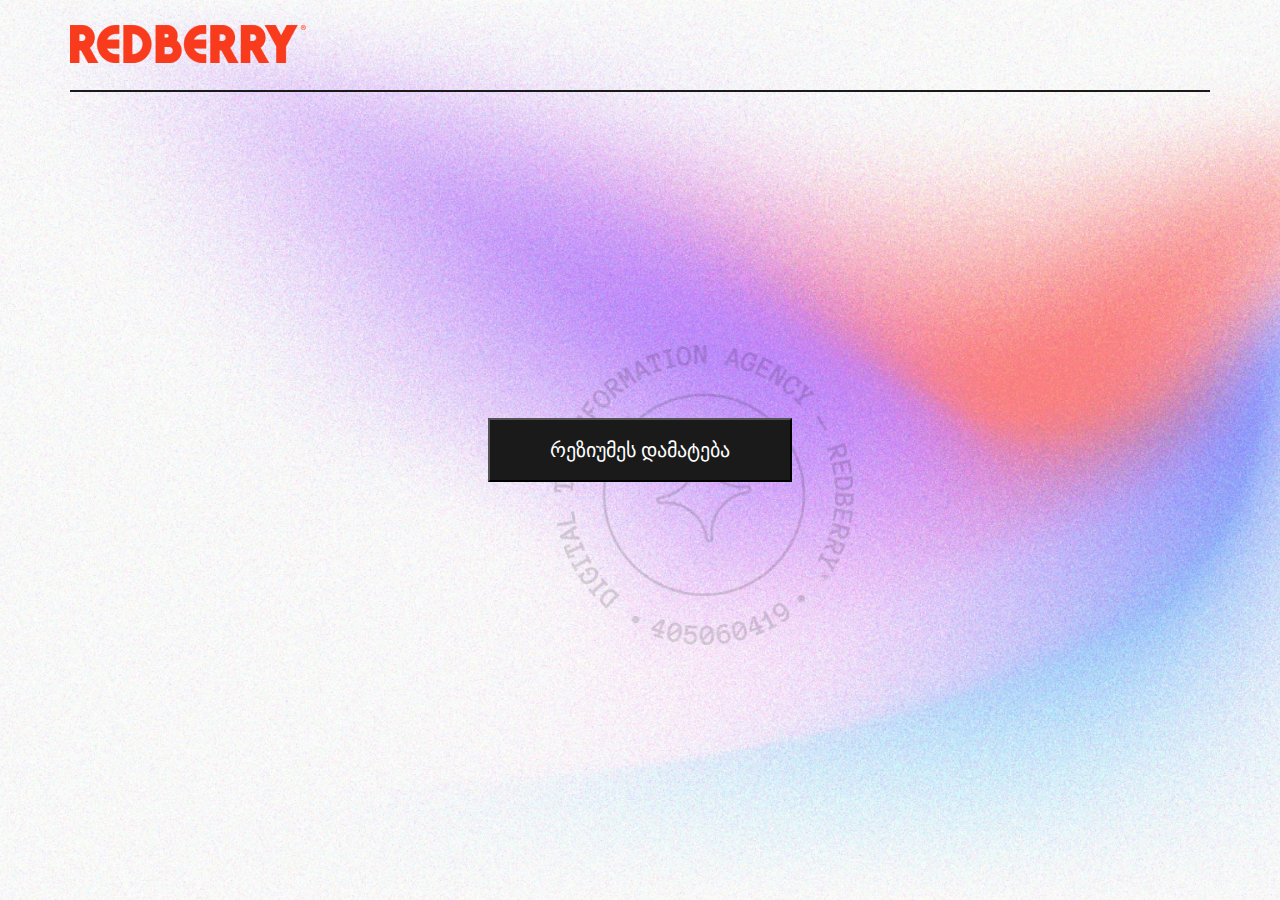
==== index.html @ fee2b372 "a" ====
<!DOCTYPE html>
<html lang="en">
<head>
    <meta charset="UTF-8">
    <meta http-equiv="X-UA-Compatible" content="IE=edge">
    <meta name="viewport" content="width=device-width, initial-scale=1.0">
    <title>Document</title>
    <link rel="stylesheet" href="./assets/scss/main.css">
</head>
<body>
    <div class="home">
        <img src="./assets/pics/Redberry.png" alt="" class="Redberry">
        <img src="./assets/pics/logo.png" alt="" class="logo">
        <div class="line"></div>
        <button id="redirect_button1">
            <p class="redirect_text">რეზიუმეს დამატება</p>
        </button>
    </div>
    <script src="./assets/javascript/home.js"></script>
</body>
</html>
---- assets/scss/main.css ----
@font-face {
  font-family: "Helvetica Neue";
  src: url(../fonts/HelveticaNeue.ttf);
}
* {
  margin: 0;
  padding: 0;
  -webkit-box-sizing: border-box;
          box-sizing: border-box;
  font-family: "Helvetica Neue";
}

body {
  overflow: none;
}

div.home {
  height: 100vh;
  width: 100%;
  background-image: url("/assets/pics/background.jpg");
  background-repeat: no-repeat;
  background-size: cover;
  background-position: center;
}
div.home img.Redberry {
  position: absolute;
  left: 70px;
  top: 25px;
}
div.home img.logo {
  position: absolute;
  width: 300px;
  height: 300px;
  left: 55%;
  top: 55%;
  -webkit-transform: translate(-50%, -50%);
          transform: translate(-50%, -50%);
}
div.home div.line {
  position: absolute;
  left: 70px;
  right: 70px;
  top: 90px;
  border: 1px solid #1A1A1A;
}
div.home button#redirect_button1 {
  left: 50%;
  top: 50%;
  -webkit-transform: translate(-50%, -50%);
          transform: translate(-50%, -50%);
  padding: 18px 60px;
  cursor: pointer;
  position: absolute;
  background: #1A1A1A;
}
div.home button#redirect_button1 p.redirect_text {
  font-size: 20px;
  color: #FFFFFF;
}

div.hero1 {
  width: 60%;
  height: 100vh;
  background-color: #f5f5f5;
  display: -webkit-box;
  display: -ms-flexbox;
  display: flex;
  -webkit-box-orient: vertical;
  -webkit-box-direction: normal;
      -ms-flex-direction: column;
          flex-direction: column;
  padding: 50px;
}
div.hero1 header {
  width: 100%;
  height: 100px;
  display: -webkit-box;
  display: -ms-flexbox;
  display: flex;
  -webkit-box-orient: vertical;
  -webkit-box-direction: normal;
      -ms-flex-direction: column;
          flex-direction: column;
  -webkit-box-align: center;
      -ms-flex-align: center;
          align-items: center;
  -webkit-box-pack: center;
      -ms-flex-pack: center;
          justify-content: center;
}
div.hero1 button#redirect_button2 {
  border-radius: 50%;
  width: 50px;
  height: 50px;
  cursor: pointer;
  background: #FFFFFF;
  position: absolute;
  left: 45px;
  top: 60px;
}
div.hero1 div.cont {
  width: 100%;
}
div.hero1 div.a {
  display: -webkit-box;
  display: -ms-flexbox;
  display: flex;
  -webkit-box-align: center;
      -ms-flex-align: center;
          align-items: center;
  -webkit-box-pack: justify;
      -ms-flex-pack: justify;
          justify-content: space-between;
  padding: 5px 85px;
}
div.hero1 h1.priv_info {
  margin-bottom: 15px;
}
div.hero1 div.underline {
  border: 1px solid #1A1A1A;
}
div.hero1 p.hero_counter {
  font-size: 25px;
}
div.hero1 div.inputfields {
  display: -webkit-box;
  display: -ms-flexbox;
  display: flex;
  -webkit-box-pack: center;
      -ms-flex-pack: center;
          justify-content: center;
  margin-top: 35px;
  margin-bottom: 50px;
}
div.hero1 div.inputfields div.inputfield_left {
  display: -webkit-box;
  display: -ms-flexbox;
  display: flex;
  -webkit-box-orient: vertical;
  -webkit-box-direction: normal;
      -ms-flex-direction: column;
          flex-direction: column;
  padding: 8px 24px;
  gap: 8px;
}
div.hero1 div.inputfields div.inputfield_left div.left_form {
  width: 40vh;
}
div.hero1 div.inputfields div.inputfield_left div.left_form form.myform_left input.fname {
  -webkit-box-sizing: border-box;
          box-sizing: border-box;
  background: #FFFFFF;
  border: 1px solid #BCBCBC;
  border-radius: 4px;
  width: 100%;
  height: 100%;
  padding: 15px;
}
div.hero1 div.inputfields div.inputfield_left p.form_text {
  font-size: 14px;
  line-height: 21px;
  color: #2E2E2E;
}
div.hero1 div.inputfields div.inputfield_right {
  display: -webkit-box;
  display: -ms-flexbox;
  display: flex;
  -webkit-box-orient: vertical;
  -webkit-box-direction: normal;
      -ms-flex-direction: column;
          flex-direction: column;
  padding: 8px 24px;
  gap: 8px;
}
div.hero1 div.inputfields div.inputfield_right div.right_form {
  width: 40vh;
}
div.hero1 div.inputfields div.inputfield_right div.right_form form.myform_right input.lname {
  -webkit-box-sizing: border-box;
          box-sizing: border-box;
  background: #FFFFFF;
  border: 1px solid #BCBCBC;
  border-radius: 4px;
  width: 100%;
  height: 100%;
  padding: 15px;
}
div.hero1 div.inputfields div.inputfield_right p.form_text {
  font-size: 14px;
  line-height: 21px;
  color: #2E2E2E;
}
div.hero1 div.img {
  display: -webkit-box;
  display: -ms-flexbox;
  display: flex;
  gap: 25px;
  padding: 5px 70px;
  margin-bottom: 40px;
}
div.hero1 p.photo_link {
  font-size: 18px;
  color: #1A1A1A;
}
div.hero1 input#pic_upload {
  display: none;
}
div.hero1 label {
  padding: 10px 10px 12px;
  color: white;
  background: #0E80BF;
  border-radius: 4px;
  cursor: pointer;
}
div.hero1 div.about_me {
  display: -webkit-box;
  display: -ms-flexbox;
  display: flex;
  -webkit-box-orient: vertical;
  -webkit-box-direction: normal;
      -ms-flex-direction: column;
          flex-direction: column;
  gap: 8px;
  padding: 20px 70px;
}
div.hero1 div.about_me input {
  -webkit-box-sizing: border-box;
          box-sizing: border-box;
  height: 10vh;
  border: 1px solid #BCBCBC;
  border-radius: 4px;
  padding: 10px;
}
div.hero1 div.email {
  display: -webkit-box;
  display: -ms-flexbox;
  display: flex;
  -webkit-box-orient: vertical;
  -webkit-box-direction: normal;
      -ms-flex-direction: column;
          flex-direction: column;
  gap: 8px;
  padding: 20px 70px;
  margin-bottom: 10px;
  margin-top: 10px;
}
div.hero1 div.email input.email_input {
  -webkit-box-sizing: border-box;
          box-sizing: border-box;
  height: 5vh;
  border: 1px solid #BCBCBC;
  border-radius: 4px;
  padding: 10px;
}
div.hero1 div.email p.email_text {
  color: #5d5b5b;
  font-size: 14px;
}
div.hero1 div.number {
  display: -webkit-box;
  display: -ms-flexbox;
  display: flex;
  -webkit-box-orient: vertical;
  -webkit-box-direction: normal;
      -ms-flex-direction: column;
          flex-direction: column;
  gap: 8px;
  padding: 20px 70px;
}
div.hero1 div.number input.number_input {
  -webkit-box-sizing: border-box;
          box-sizing: border-box;
  height: 5vh;
  border: 1px solid #BCBCBC;
  border-radius: 4px;
  padding: 10px;
}
div.hero1 div.number p.number_text {
  color: #5d5b5b;
  font-size: 14px;
}
div.hero1 button#redirect_button3 {
  display: -webkit-box;
  display: -ms-flexbox;
  display: flex;
  -webkit-box-align: center;
      -ms-flex-align: center;
          align-items: center;
  position: absolute;
  right: 80vh;
  bottom: 65px;
  width: 150px;
  height: 50px;
  background: #6B40E3;
  border-radius: 4px;
}
div.hero1 button#redirect_button3 p {
  letter-spacing: 0.08em;
  color: #FFFFFF;
  font-size: 16px;
  margin: 0 auto;
}
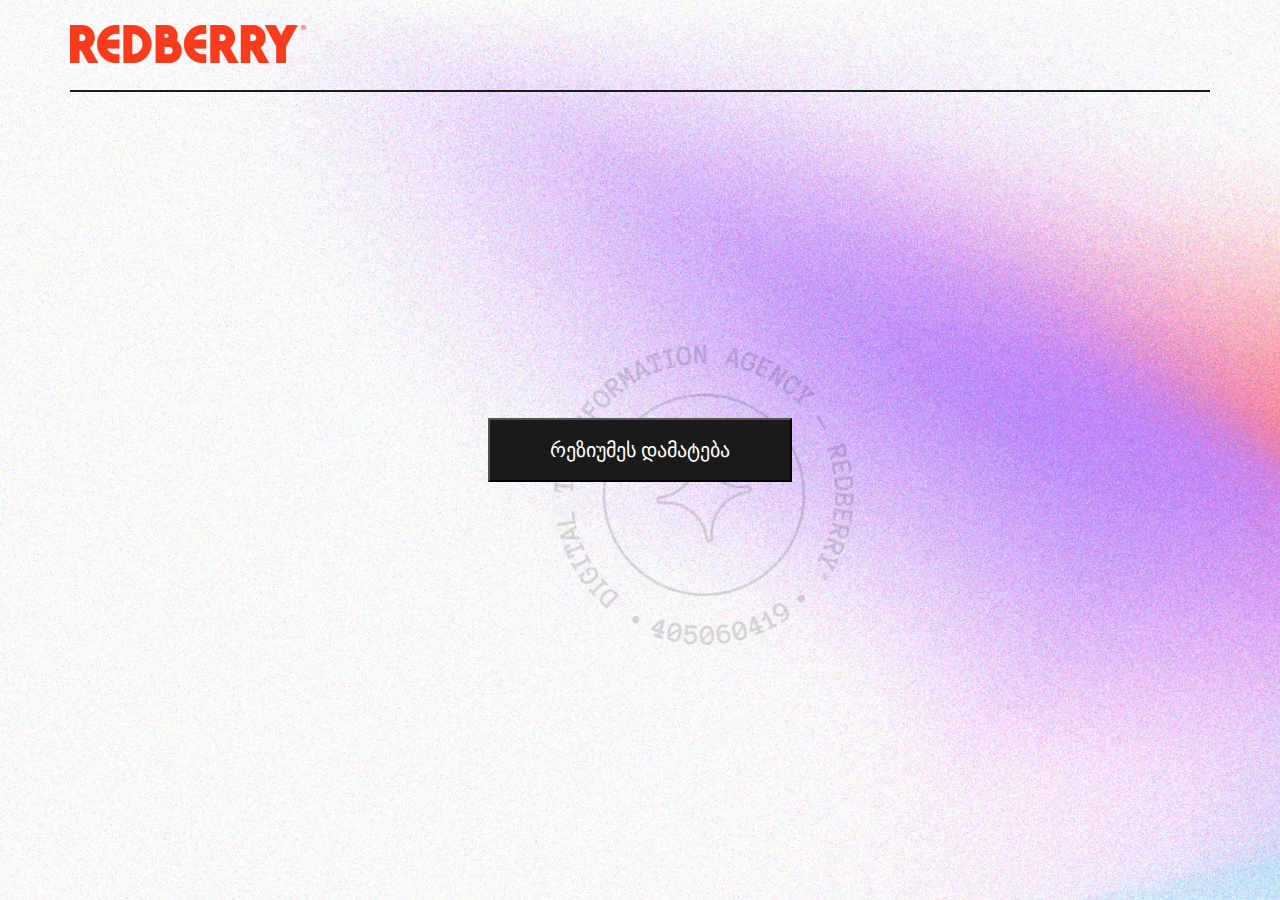
==== commit 4ad56168: "fixed a few javascript validation on refresh and redirect button and starting new page" ====
--- a/index.html
+++ b/index.html
@@ -4,7 +4,7 @@
     <meta charset="UTF-8">
     <meta http-equiv="X-UA-Compatible" content="IE=edge">
     <meta name="viewport" content="width=device-width, initial-scale=1.0">
-    <title>Document</title>
+    <title>Home</title>
     <link rel="stylesheet" href="./assets/scss/main.css">
 </head>
 <body>
--- a/assets/scss/main.css
+++ b/assets/scss/main.css
@@ -18,9 +18,6 @@
   height: 100vh;
   width: 100%;
   background-image: url("/assets/pics/background.jpg");
-  background-repeat: no-repeat;
-  background-size: cover;
-  background-position: center;
 }
 div.home img.Redberry {
   position: absolute;
@@ -58,8 +55,14 @@
   color: #FFFFFF;
 }
 
-div.hero1 {
-  width: 60%;
+div.whole {
+  display: -ms-grid;
+  display: grid;
+  -ms-grid-columns: 60% 40%;
+  grid-template-columns: 60% 40%;
+}
+
+div.whole div.hero1 {
   height: 100vh;
   background-color: #f5f5f5;
   display: -webkit-box;
@@ -71,8 +74,7 @@
           flex-direction: column;
   padding: 50px;
 }
-div.hero1 header {
-  width: 100%;
+div.whole div.hero1 header {
   height: 100px;
   display: -webkit-box;
   display: -ms-flexbox;
@@ -88,7 +90,7 @@
       -ms-flex-pack: center;
           justify-content: center;
 }
-div.hero1 button#redirect_button2 {
+div.whole div.hero1 button#redirect_button2 {
   border-radius: 50%;
   width: 50px;
   height: 50px;
@@ -98,10 +100,10 @@
   left: 45px;
   top: 60px;
 }
-div.hero1 div.cont {
-  width: 100%;
-}
-div.hero1 div.a {
+div.whole div.hero1 div.cont {
+  width: 100%;
+}
+div.whole div.hero1 div.a {
   display: -webkit-box;
   display: -ms-flexbox;
   display: flex;
@@ -113,16 +115,16 @@
           justify-content: space-between;
   padding: 5px 85px;
 }
-div.hero1 h1.priv_info {
+div.whole div.hero1 h1.priv_info {
   margin-bottom: 15px;
 }
-div.hero1 div.underline {
+div.whole div.hero1 div.underline {
   border: 1px solid #1A1A1A;
 }
-div.hero1 p.hero_counter {
+div.whole div.hero1 p.hero_counter {
   font-size: 25px;
 }
-div.hero1 div.inputfields {
+div.whole div.hero1 div.inputfields {
   display: -webkit-box;
   display: -ms-flexbox;
   display: flex;
@@ -132,7 +134,7 @@
   margin-top: 35px;
   margin-bottom: 50px;
 }
-div.hero1 div.inputfields div.inputfield_left {
+div.whole div.hero1 div.inputfields div.inputfield_left {
   display: -webkit-box;
   display: -ms-flexbox;
   display: flex;
@@ -143,10 +145,10 @@
   padding: 8px 24px;
   gap: 8px;
 }
-div.hero1 div.inputfields div.inputfield_left div.left_form {
+div.whole div.hero1 div.inputfields div.inputfield_left div.left_form {
   width: 40vh;
 }
-div.hero1 div.inputfields div.inputfield_left div.left_form form.myform_left input.fname {
+div.whole div.hero1 div.inputfields div.inputfield_left div.left_form form#myform_left input.fname {
   -webkit-box-sizing: border-box;
           box-sizing: border-box;
   background: #FFFFFF;
@@ -156,12 +158,12 @@
   height: 100%;
   padding: 15px;
 }
-div.hero1 div.inputfields div.inputfield_left p.form_text {
+div.whole div.hero1 div.inputfields div.inputfield_left p.form_text {
   font-size: 14px;
   line-height: 21px;
   color: #2E2E2E;
 }
-div.hero1 div.inputfields div.inputfield_right {
+div.whole div.hero1 div.inputfields div.inputfield_right {
   display: -webkit-box;
   display: -ms-flexbox;
   display: flex;
@@ -172,10 +174,10 @@
   padding: 8px 24px;
   gap: 8px;
 }
-div.hero1 div.inputfields div.inputfield_right div.right_form {
+div.whole div.hero1 div.inputfields div.inputfield_right div.right_form {
   width: 40vh;
 }
-div.hero1 div.inputfields div.inputfield_right div.right_form form.myform_right input.lname {
+div.whole div.hero1 div.inputfields div.inputfield_right div.right_form form#myform_right input.lname {
   -webkit-box-sizing: border-box;
           box-sizing: border-box;
   background: #FFFFFF;
@@ -185,12 +187,12 @@
   height: 100%;
   padding: 15px;
 }
-div.hero1 div.inputfields div.inputfield_right p.form_text {
+div.whole div.hero1 div.inputfields div.inputfield_right p.form_text {
   font-size: 14px;
   line-height: 21px;
   color: #2E2E2E;
 }
-div.hero1 div.img {
+div.whole div.hero1 div.img {
   display: -webkit-box;
   display: -ms-flexbox;
   display: flex;
@@ -198,21 +200,21 @@
   padding: 5px 70px;
   margin-bottom: 40px;
 }
-div.hero1 p.photo_link {
+div.whole div.hero1 p.photo_link {
   font-size: 18px;
   color: #1A1A1A;
 }
-div.hero1 input#pic_upload {
-  display: none;
-}
-div.hero1 label {
+div.whole div.hero1 input#pic_upload {
+  display: none;
+}
+div.whole div.hero1 label {
   padding: 10px 10px 12px;
   color: white;
   background: #0E80BF;
   border-radius: 4px;
   cursor: pointer;
 }
-div.hero1 div.about_me {
+div.whole div.hero1 div.about_me {
   display: -webkit-box;
   display: -ms-flexbox;
   display: flex;
@@ -223,7 +225,7 @@
   gap: 8px;
   padding: 20px 70px;
 }
-div.hero1 div.about_me input {
+div.whole div.hero1 div.about_me input.about_me_input {
   -webkit-box-sizing: border-box;
           box-sizing: border-box;
   height: 10vh;
@@ -231,20 +233,19 @@
   border-radius: 4px;
   padding: 10px;
 }
-div.hero1 div.email {
-  display: -webkit-box;
-  display: -ms-flexbox;
-  display: flex;
-  -webkit-box-orient: vertical;
-  -webkit-box-direction: normal;
-      -ms-flex-direction: column;
-          flex-direction: column;
-  gap: 8px;
-  padding: 20px 70px;
-  margin-bottom: 10px;
+div.whole div.hero1 div.email {
+  display: -webkit-box;
+  display: -ms-flexbox;
+  display: flex;
+  -webkit-box-orient: vertical;
+  -webkit-box-direction: normal;
+      -ms-flex-direction: column;
+          flex-direction: column;
+  gap: 8px;
+  padding: 1px 70px;
   margin-top: 10px;
 }
-div.hero1 div.email input.email_input {
+div.whole div.hero1 div.email input.email_input {
   -webkit-box-sizing: border-box;
           box-sizing: border-box;
   height: 5vh;
@@ -252,22 +253,22 @@
   border-radius: 4px;
   padding: 10px;
 }
-div.hero1 div.email p.email_text {
+div.whole div.hero1 div.email p.email_text {
   color: #5d5b5b;
   font-size: 14px;
 }
-div.hero1 div.number {
-  display: -webkit-box;
-  display: -ms-flexbox;
-  display: flex;
-  -webkit-box-orient: vertical;
-  -webkit-box-direction: normal;
-      -ms-flex-direction: column;
-          flex-direction: column;
-  gap: 8px;
-  padding: 20px 70px;
-}
-div.hero1 div.number input.number_input {
+div.whole div.hero1 div.number {
+  display: -webkit-box;
+  display: -ms-flexbox;
+  display: flex;
+  -webkit-box-orient: vertical;
+  -webkit-box-direction: normal;
+      -ms-flex-direction: column;
+          flex-direction: column;
+  gap: 8px;
+  padding: 35px 70px;
+}
+div.whole div.hero1 div.number input.number_input {
   -webkit-box-sizing: border-box;
           box-sizing: border-box;
   height: 5vh;
@@ -275,11 +276,11 @@
   border-radius: 4px;
   padding: 10px;
 }
-div.hero1 div.number p.number_text {
+div.whole div.hero1 div.number p.number_text {
   color: #5d5b5b;
   font-size: 14px;
 }
-div.hero1 button#redirect_button3 {
+div.whole div.hero1 button#redirect_button3 {
   display: -webkit-box;
   display: -ms-flexbox;
   display: flex;
@@ -293,10 +294,263 @@
   height: 50px;
   background: #6B40E3;
   border-radius: 4px;
-}
-div.hero1 button#redirect_button3 p {
+  cursor: pointer;
+}
+div.whole div.hero1 button#redirect_button3 p {
   letter-spacing: 0.08em;
   color: #FFFFFF;
   font-size: 16px;
   margin: 0 auto;
+}
+
+.logo-12 {
+  position: absolute;
+  top: 95vh;
+}
+
+.valid1 {
+  width: 20px;
+  height: 20px;
+  position: relative;
+  left: 93%;
+  bottom: 35px;
+  display: none;
+}
+
+.invalid1 {
+  width: 20px;
+  height: 20px;
+  position: relative;
+  left: 101%;
+  bottom: 35px;
+  display: none;
+}
+
+.valid2 {
+  width: 20px;
+  height: 20px;
+  position: relative;
+  left: 93%;
+  bottom: 35px;
+  display: none;
+}
+
+.invalid2 {
+  width: 20px;
+  height: 20px;
+  position: relative;
+  left: 101%;
+  bottom: 35px;
+  display: none;
+}
+
+.valid3 {
+  width: 20px;
+  height: 20px;
+  position: relative;
+  bottom: 70px;
+  left: 95%;
+  display: none;
+}
+
+.invalid3 {
+  width: 20px;
+  height: 20px;
+  position: relative;
+  bottom: 70px;
+  left: 101%;
+  display: none;
+}
+
+.valid4 {
+  width: 20px;
+  height: 20px;
+  position: relative;
+  bottom: 70px;
+  left: 95%;
+  display: none;
+}
+
+.invalid4 {
+  width: 20px;
+  height: 20px;
+  position: relative;
+  bottom: 70px;
+  left: 101%;
+  display: none;
+}
+
+.valid5 {
+  width: 20px;
+  height: 20px;
+  position: relative;
+  top: -20px;
+  left: 110px;
+  display: none;
+}
+
+.invalid5 {
+  width: 20px;
+  height: 20px;
+  position: relative;
+  top: 5px;
+  display: none;
+}
+
+.valid6 {
+  width: 20px;
+  height: 20px;
+}
+
+.invalid6 {
+  width: 20px;
+  height: 20px;
+}
+
+div.resume {
+  display: -webkit-box;
+  display: -ms-flexbox;
+  display: flex;
+  -webkit-box-orient: vertical;
+  -webkit-box-direction: normal;
+      -ms-flex-direction: column;
+          flex-direction: column;
+  padding: 80px 60px;
+}
+div.resume div.resume_top {
+  height: 30%;
+  display: -webkit-box;
+  display: -ms-flexbox;
+  display: flex;
+  -webkit-box-orient: vertical;
+  -webkit-box-direction: normal;
+      -ms-flex-direction: column;
+          flex-direction: column;
+  gap: 20px;
+  border-bottom: 1px solid #C8C8C8;
+}
+div.resume div.resume_top div.full_name {
+  display: -webkit-box;
+  display: -ms-flexbox;
+  display: flex;
+  gap: 10px;
+  color: #F93B1D;
+  font-weight: 700;
+  font-size: 25px;
+  line-height: 42px;
+}
+div.resume div.resume_top div.mail_num {
+  display: -webkit-box;
+  display: -ms-flexbox;
+  display: flex;
+  -webkit-box-orient: vertical;
+  -webkit-box-direction: normal;
+      -ms-flex-direction: column;
+          flex-direction: column;
+  gap: 8px;
+}
+div.resume div.resume_top p.chem_shesaxeb_teqsti {
+  max-width: 60%;
+}
+div.resume img.priv_pic {
+  position: absolute;
+  width: 246px;
+  height: 246px;
+  right: 40px;
+  top: 45px;
+  border-radius: 133px;
+}
+div.resume .chem_shesaxeb {
+  display: none;
+  color: #F93B1D;
+  font-weight: 700;
+  font-size: 18px;
+  line-height: 22px;
+}
+
+div.hero2 {
+  height: 100vh;
+  background-color: #f5f5f5;
+  display: -webkit-box;
+  display: -ms-flexbox;
+  display: flex;
+  -webkit-box-orient: vertical;
+  -webkit-box-direction: normal;
+      -ms-flex-direction: column;
+          flex-direction: column;
+  padding: 50px;
+}
+div.hero2 header {
+  height: 100px;
+  display: -webkit-box;
+  display: -ms-flexbox;
+  display: flex;
+  -webkit-box-orient: vertical;
+  -webkit-box-direction: normal;
+      -ms-flex-direction: column;
+          flex-direction: column;
+  -webkit-box-align: center;
+      -ms-flex-align: center;
+          align-items: center;
+  -webkit-box-pack: center;
+      -ms-flex-pack: center;
+          justify-content: center;
+}
+div.hero2 button#redirect_button4 {
+  border-radius: 50%;
+  width: 50px;
+  height: 50px;
+  cursor: pointer;
+  background: #FFFFFF;
+  position: absolute;
+  left: 45px;
+  top: 60px;
+}
+div.hero2 div.cont {
+  width: 100%;
+}
+div.hero2 div.a {
+  display: -webkit-box;
+  display: -ms-flexbox;
+  display: flex;
+  -webkit-box-align: center;
+      -ms-flex-align: center;
+          align-items: center;
+  -webkit-box-pack: justify;
+      -ms-flex-pack: justify;
+          justify-content: space-between;
+  padding: 5px 85px;
+}
+div.hero2 h1.priv_info {
+  margin-bottom: 15px;
+}
+div.hero2 div.underline {
+  border: 1px solid #1A1A1A;
+}
+div.hero2 p.hero_counter {
+  font-size: 25px;
+}
+div.hero2 div.tanamdeboba {
+  display: -webkit-box;
+  display: -ms-flexbox;
+  display: flex;
+  -webkit-box-orient: vertical;
+  -webkit-box-direction: normal;
+      -ms-flex-direction: column;
+          flex-direction: column;
+  padding: 8px 75px;
+  gap: 8px;
+}
+div.hero2 div.tanamdeboba div.tanamdeboba_div {
+  width: 100%;
+}
+div.hero2 div.tanamdeboba div.tanamdeboba_div form input.tanamdeboba_input {
+  -webkit-box-sizing: border-box;
+          box-sizing: border-box;
+  background: #FFFFFF;
+  border: 1px solid #BCBCBC;
+  border-radius: 4px;
+  width: 100%;
+  height: 100%;
+  padding: 15px;
 }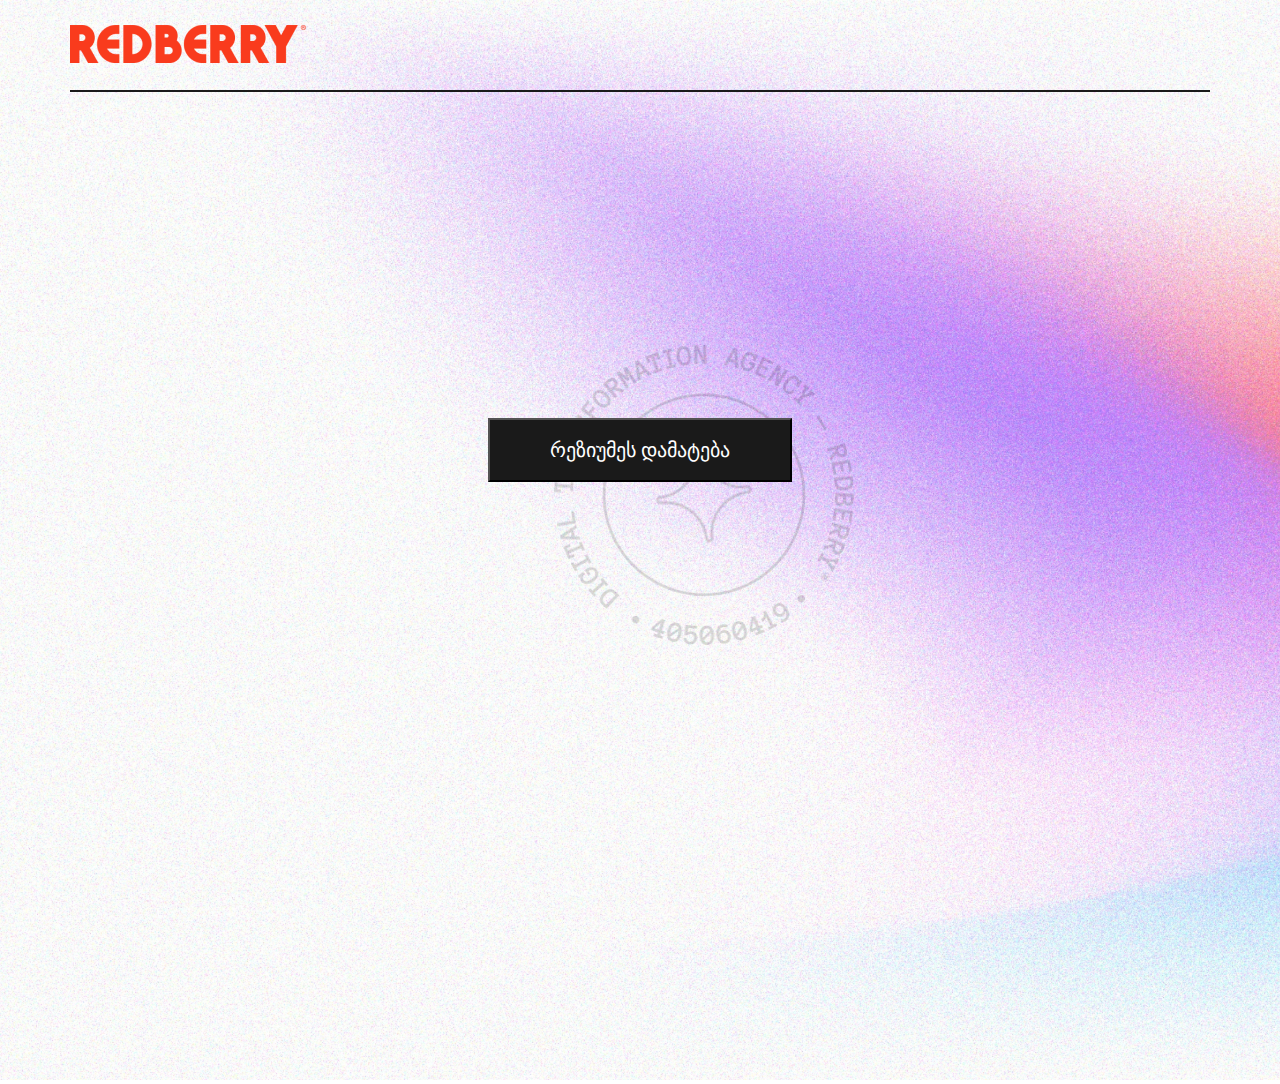
==== commit 779c365c: "project finish for deadline(will continue later)" ====
--- a/index.html
+++ b/index.html
@@ -1,21 +1,22 @@
 <!DOCTYPE html>
 <html lang="en">
-<head>
-    <meta charset="UTF-8">
-    <meta http-equiv="X-UA-Compatible" content="IE=edge">
-    <meta name="viewport" content="width=device-width, initial-scale=1.0">
+  <head>
+    <meta charset="UTF-8" />
+    <meta http-equiv="X-UA-Compatible" content="IE=edge" />
+    <meta name="viewport" content="width=device-width, initial-scale=1.0" />
     <title>Home</title>
-    <link rel="stylesheet" href="./assets/scss/main.css">
-</head>
-<body>
+    <link rel="stylesheet" href="./assets/scss/main.css" />
+  </head>
+  <body>
     <div class="home">
-        <img src="./assets/pics/Redberry.png" alt="" class="Redberry">
-        <img src="./assets/pics/logo.png" alt="" class="logo">
-        <div class="line"></div>
-        <button id="redirect_button1">
-            <p class="redirect_text">რეზიუმეს დამატება</p>
-        </button>
+      <img src="./assets/pics/background.jpg" alt="background_img" />
+      <img src="./assets/pics/Redberry.png" alt="" class="Redberry" />
+      <img src="./assets/pics/logo.png" alt="" class="logo" />
+      <div class="line"></div>
+      <button id="redirect_button1">
+        <p class="redirect_text">რეზიუმეს დამატება</p>
+      </button>
     </div>
     <script src="./assets/javascript/home.js"></script>
-</body>
-</html>+  </body>
+</html>
--- a/assets/scss/main.css
+++ b/assets/scss/main.css
@@ -10,6 +10,10 @@
   font-family: "Helvetica Neue";
 }
 
+input, textarea {
+  outline: none;
+}
+
 body {
   overflow: none;
 }
@@ -17,7 +21,10 @@
 div.home {
   height: 100vh;
   width: 100%;
-  background-image: url("/assets/pics/background.jpg");
+}
+div.home img.background_img {
+  height: 100%;
+  width: 100%;
 }
 div.home img.Redberry {
   position: absolute;
@@ -73,6 +80,7 @@
       -ms-flex-direction: column;
           flex-direction: column;
   padding: 50px;
+  overflow-y: auto;
 }
 div.whole div.hero1 header {
   height: 100px;
@@ -225,7 +233,7 @@
   gap: 8px;
   padding: 20px 70px;
 }
-div.whole div.hero1 div.about_me input.about_me_input {
+div.whole div.hero1 div.about_me textarea.about_me_input {
   -webkit-box-sizing: border-box;
           box-sizing: border-box;
   height: 10vh;
@@ -308,103 +316,80 @@
   top: 95vh;
 }
 
-.valid1 {
+.valid1, .valid2, .valid3, .valid4, .valid5, .valid6, .valid7, .valid8 {
   width: 20px;
   height: 20px;
   position: relative;
-  left: 93%;
-  bottom: 35px;
   display: none;
 }
 
-.invalid1 {
+.invalid1, .invalid2, .invalid3, .invalid4, .invalid5, .invalid6, .invalid7 .invalid8 {
   width: 20px;
   height: 20px;
   position: relative;
+  display: none;
+}
+
+.valid1 {
+  left: 93%;
+  bottom: 35px;
+}
+
+.invalid1 {
   left: 101%;
   bottom: 35px;
-  display: none;
 }
 
 .valid2 {
-  width: 20px;
-  height: 20px;
-  position: relative;
   left: 93%;
   bottom: 35px;
-  display: none;
 }
 
 .invalid2 {
-  width: 20px;
-  height: 20px;
-  position: relative;
   left: 101%;
   bottom: 35px;
-  display: none;
 }
 
 .valid3 {
-  width: 20px;
-  height: 20px;
-  position: relative;
   bottom: 70px;
   left: 95%;
-  display: none;
 }
 
 .invalid3 {
-  width: 20px;
-  height: 20px;
-  position: relative;
   bottom: 70px;
   left: 101%;
-  display: none;
 }
 
 .valid4 {
-  width: 20px;
-  height: 20px;
-  position: relative;
   bottom: 70px;
   left: 95%;
-  display: none;
 }
 
 .invalid4 {
-  width: 20px;
-  height: 20px;
-  position: relative;
   bottom: 70px;
   left: 101%;
-  display: none;
 }
 
 .valid5 {
-  width: 20px;
-  height: 20px;
-  position: relative;
   top: -20px;
   left: 110px;
+}
+
+.invalid5 {
+  top: -20px;
+  left: 100%;
+}
+
+.valid6, .valid7, .valid8 {
+  left: 95%;
+  top: -35px;
+}
+
+.invalid6, .invalid7, .invalid8 {
+  left: 101%;
+  top: -35px;
+  position: relative;
   display: none;
-}
-
-.invalid5 {
-  width: 20px;
-  height: 20px;
-  position: relative;
-  top: 5px;
-  display: none;
-}
-
-.valid6 {
-  width: 20px;
-  height: 20px;
-}
-
-.invalid6 {
-  width: 20px;
-  height: 20px;
 }
 
 div.resume {
@@ -428,6 +413,7 @@
           flex-direction: column;
   gap: 20px;
   border-bottom: 1px solid #C8C8C8;
+  overflow-y: auto;
 }
 div.resume div.resume_top div.full_name {
   display: -webkit-box;
@@ -495,6 +481,8 @@
   -webkit-box-pack: center;
       -ms-flex-pack: center;
           justify-content: center;
+  padding: 5px 70px;
+  margin-bottom: 50px;
 }
 div.hero2 button#redirect_button4 {
   border-radius: 50%;
@@ -553,4 +541,436 @@
   width: 100%;
   height: 100%;
   padding: 15px;
+}
+
+div.damsaqmebeli {
+  display: -webkit-box;
+  display: -ms-flexbox;
+  display: flex;
+  -webkit-box-orient: vertical;
+  -webkit-box-direction: normal;
+      -ms-flex-direction: column;
+          flex-direction: column;
+  padding: 8px 75px;
+  gap: 8px;
+  margin-top: 25px;
+}
+div.damsaqmebeli div.damsaqmebeli_div {
+  width: 100%;
+}
+div.damsaqmebeli div.damsaqmebeli_div input.damsaqmebeli_input {
+  -webkit-box-sizing: border-box;
+          box-sizing: border-box;
+  background: #FFFFFF;
+  border: 1px solid #BCBCBC;
+  border-radius: 4px;
+  width: 100%;
+  height: 100%;
+  padding: 15px;
+}
+
+div.calendars {
+  display: -webkit-box;
+  display: -ms-flexbox;
+  display: flex;
+  -webkit-box-pack: center;
+      -ms-flex-pack: center;
+          justify-content: center;
+  margin-top: 35px;
+  margin-bottom: 20px;
+  gap: 45px;
+}
+div.calendars div.calendars_left {
+  display: -webkit-box;
+  display: -ms-flexbox;
+  display: flex;
+  -webkit-box-orient: vertical;
+  -webkit-box-direction: normal;
+      -ms-flex-direction: column;
+          flex-direction: column;
+  gap: 8px;
+}
+div.calendars div.calendars_left div.left_calendar {
+  width: 40vh;
+}
+div.calendars div.calendars_left div.left_calendar input.dawyebis_ricxvi {
+  -webkit-box-sizing: border-box;
+          box-sizing: border-box;
+  background: #FFFFFF;
+  border: 1px solid #BCBCBC;
+  border-radius: 4px;
+  width: 100%;
+  height: 100%;
+  padding: 15px;
+  color: rgba(0, 0, 0, 0.6);
+}
+div.calendars div.calendars_right {
+  display: -webkit-box;
+  display: -ms-flexbox;
+  display: flex;
+  -webkit-box-orient: vertical;
+  -webkit-box-direction: normal;
+      -ms-flex-direction: column;
+          flex-direction: column;
+  gap: 8px;
+}
+div.calendars div.calendars_right div.right_calendar {
+  width: 40vh;
+}
+div.calendars div.calendars_right div.right_calendar input.damtavrebis_ricxvi, div.calendars div.calendars_right div.right_calendar .damtavrebis_ricxvi2 {
+  -webkit-box-sizing: border-box;
+          box-sizing: border-box;
+  background: #FFFFFF;
+  border: 1px solid #BCBCBC;
+  border-radius: 4px;
+  width: 100%;
+  height: 100%;
+  padding: 15px;
+  color: rgba(0, 0, 0, 0.6);
+}
+
+div.agwera {
+  display: -webkit-box;
+  display: -ms-flexbox;
+  display: flex;
+  -webkit-box-orient: vertical;
+  -webkit-box-direction: normal;
+      -ms-flex-direction: column;
+          flex-direction: column;
+  gap: 8px;
+  padding: 5px 70px;
+}
+div.agwera textarea.agwera_input {
+  -webkit-box-sizing: border-box;
+          box-sizing: border-box;
+  height: 10vh;
+  border: 1px solid #BCBCBC;
+  border-radius: 4px;
+  padding: 10px;
+  resize: none;
+}
+
+div.experience_underline {
+  margin-top: 20px;
+  border: 1px solid #BCBCBC;
+}
+
+button.meti_gamocdileba_button, .meti_ganatleba_button {
+  padding: 18px 60px;
+  background: #68a5eb;
+  margin-left: 75px;
+  margin-top: 15px;
+  margin-bottom: 30px;
+  color: white;
+  border: #68a5eb;
+  cursor: pointer;
+}
+
+div.two_buttons {
+  display: -webkit-box;
+  display: -ms-flexbox;
+  display: flex;
+  -webkit-box-pack: justify;
+      -ms-flex-pack: justify;
+          justify-content: space-between;
+  padding: 8px 75px;
+  margin-top: 90px;
+}
+
+button.back_redirect {
+  background: #6B40E3;
+  border-radius: 4px;
+  color: white;
+  height: 50px;
+  padding: 18px 40px;
+  display: -webkit-box;
+  display: -ms-flexbox;
+  display: flex;
+  -webkit-box-align: center;
+      -ms-flex-align: center;
+          align-items: center;
+}
+
+button.next_redirect {
+  background: #6B40E3;
+  border-radius: 4px;
+  color: white;
+  height: 50px;
+  padding: 18px 40px;
+  display: -webkit-box;
+  display: -ms-flexbox;
+  display: flex;
+  -webkit-box-align: center;
+      -ms-flex-align: center;
+          align-items: center;
+}
+
+.tanamdeboba_text, .damsaqmebeli_text {
+  font-size: 14px;
+  color: #909090;
+}
+
+div.resume_mid {
+  margin-top: 15px;
+  height: 25%;
+  border-bottom: 1px solid #C8C8C8;
+  overflow-y: auto;
+  display: -webkit-box;
+  display: -ms-flexbox;
+  display: flex;
+  -webkit-box-orient: vertical;
+  -webkit-box-direction: normal;
+      -ms-flex-direction: column;
+          flex-direction: column;
+  gap: 20px;
+}
+div.resume_mid div.mid_single_resume {
+  margin-top: 10px;
+  display: -webkit-box;
+  display: -ms-flexbox;
+  display: flex;
+  -webkit-box-orient: vertical;
+  -webkit-box-direction: normal;
+      -ms-flex-direction: column;
+          flex-direction: column;
+}
+div.resume_mid h3.gamocdileba_text {
+  font-size: 18px;
+  line-height: 22px;
+  color: #F93B1D;
+  margin-bottom: 10px;
+}
+div.resume_mid div.dasaqmeba {
+  display: -webkit-box;
+  display: -ms-flexbox;
+  display: flex;
+}
+div.resume_mid div.dates {
+  display: -webkit-box;
+  display: -ms-flexbox;
+  display: flex;
+  color: #909090;
+  gap: 5px;
+  margin-top: 5px;
+  margin-bottom: 15px;
+}
+
+div.scroll_div_parent {
+  height: 70vh;
+  overflow-y: auto;
+}
+
+select#xarisxi {
+  -webkit-box-sizing: border-box;
+          box-sizing: border-box;
+  background: #FFFFFF;
+  border: 1px solid #BCBCBC;
+  border-radius: 4px;
+  width: 100%;
+  height: 100%;
+  padding: 15px;
+  color: rgba(0, 0, 0, 0.6);
+}
+
+.agwera_input2 {
+  -webkit-box-sizing: border-box;
+          box-sizing: border-box;
+  height: 10vh;
+  border: 1px solid #BCBCBC;
+  border-radius: 4px;
+  padding: 10px;
+  resize: none;
+}
+
+div.scroll_div2_parent {
+  height: 40vh;
+  overflow-y: auto;
+}
+
+div.two_buttons2 {
+  display: -webkit-box;
+  display: -ms-flexbox;
+  display: flex;
+  -webkit-box-pack: justify;
+      -ms-flex-pack: justify;
+          justify-content: space-between;
+  padding: 8px 75px;
+  margin-top: 180px;
+}
+
+input.saswavlebeli_input {
+  -webkit-box-sizing: border-box;
+          box-sizing: border-box;
+  background: #FFFFFF;
+  border: 1px solid #BCBCBC;
+  border-radius: 4px;
+  width: 100%;
+  height: 100%;
+  padding: 15px;
+}
+
+div.resume_bottom {
+  height: 30%;
+  overflow-y: auto;
+  display: -webkit-box;
+  display: -ms-flexbox;
+  display: flex;
+  -webkit-box-orient: vertical;
+  -webkit-box-direction: normal;
+      -ms-flex-direction: column;
+          flex-direction: column;
+  gap: 20px;
+}
+div.resume_bottom div.bottom_single_resume {
+  margin-top: 10px;
+}
+div.resume_bottom h2 {
+  color: #F93B1D;
+  font-size: 18px;
+  line-height: 22px;
+  margin-top: 15px;
+  margin-bottom: 20px;
+}
+div.resume_bottom div.degree {
+  display: -webkit-box;
+  display: -ms-flexbox;
+  display: flex;
+  margin-bottom: 10px;
+}
+div.resume_bottom p.finish_date {
+  color: #909090;
+  margin-bottom: 20px;
+}
+
+button#start_redirect {
+  border-radius: 50%;
+  width: 50px;
+  height: 50px;
+  cursor: pointer;
+  background: #FFFFFF;
+  position: absolute;
+  left: 45px;
+  top: 60px;
+}
+
+div.resume_final {
+  display: -webkit-box;
+  display: -ms-flexbox;
+  display: flex;
+  -webkit-box-orient: vertical;
+  -webkit-box-direction: normal;
+      -ms-flex-direction: column;
+          flex-direction: column;
+  padding: 80px 60px;
+  height: 95vh;
+  width: 35%;
+  margin: 0 auto;
+  border: 0.8px solid #000000;
+  margin-top: 20px;
+}
+div.resume_final div.resume_top {
+  height: 30%;
+  display: -webkit-box;
+  display: -ms-flexbox;
+  display: flex;
+  -webkit-box-orient: vertical;
+  -webkit-box-direction: normal;
+      -ms-flex-direction: column;
+          flex-direction: column;
+  gap: 20px;
+  border-bottom: 1px solid #C8C8C8;
+  overflow-y: auto;
+}
+div.resume_final div.resume_top div.full_name {
+  display: -webkit-box;
+  display: -ms-flexbox;
+  display: flex;
+  gap: 10px;
+  color: #F93B1D;
+  font-weight: 700;
+  font-size: 25px;
+  line-height: 42px;
+}
+div.resume_final div.resume_top .chem_shesaxeb_teqsti {
+  max-width: 50%;
+}
+div.resume_final div.resume_top figure img.priv_pic {
+  position: absolute;
+  width: 246px;
+  height: 246px;
+  left: 53%;
+  top: 45px;
+  border-radius: 133px;
+}
+div.resume_final div.resume_top div.full_name {
+  display: -webkit-box;
+  display: -ms-flexbox;
+  display: flex;
+  gap: 10px;
+  color: #F93B1D;
+  font-weight: 700;
+  font-size: 25px;
+  line-height: 42px;
+}
+div.resume_final div.resume_top div.mail_num {
+  display: -webkit-box;
+  display: -ms-flexbox;
+  display: flex;
+  -webkit-box-orient: vertical;
+  -webkit-box-direction: normal;
+      -ms-flex-direction: column;
+          flex-direction: column;
+  gap: 8px;
+}
+div.resume_final div.resume_top .chem_shesaxeb {
+  color: #F93B1D;
+  font-weight: 700;
+  font-size: 18px;
+  line-height: 22px;
+}
+
+.logo-13 {
+  position: absolute;
+  top: 85vh;
+}
+
+div.popup {
+  -webkit-box-sizing: border-box;
+          box-sizing: border-box;
+  padding: 28px 30px 30px;
+  display: -webkit-box;
+  display: -ms-flexbox;
+  display: flex;
+  -webkit-box-align: center;
+      -ms-flex-align: center;
+          align-items: center;
+  position: absolute;
+  width: 427px;
+  height: 167px;
+  right: 5%;
+  top: 50px;
+  background: #FFFFFF;
+  border: 1px solid #E4E4E4;
+  -webkit-box-shadow: 0px 4px 28px rgba(0, 0, 0, 0.25);
+          box-shadow: 0px 4px 28px rgba(0, 0, 0, 0.25);
+  border-radius: 8px;
+  -ms-flex-line-pack: center;
+      align-content: center;
+  display: none;
+}
+div.popup p {
+  font-weight: 500;
+  font-size: 28px;
+  line-height: 43px;
+}
+div.popup button.x {
+  width: 50px;
+  height: 50px;
+  cursor: pointer;
+  border: none;
+  background-color: white;
+  font-size: 20px;
+  position: absolute;
+  right: 0px;
+  top: 0px;
 }